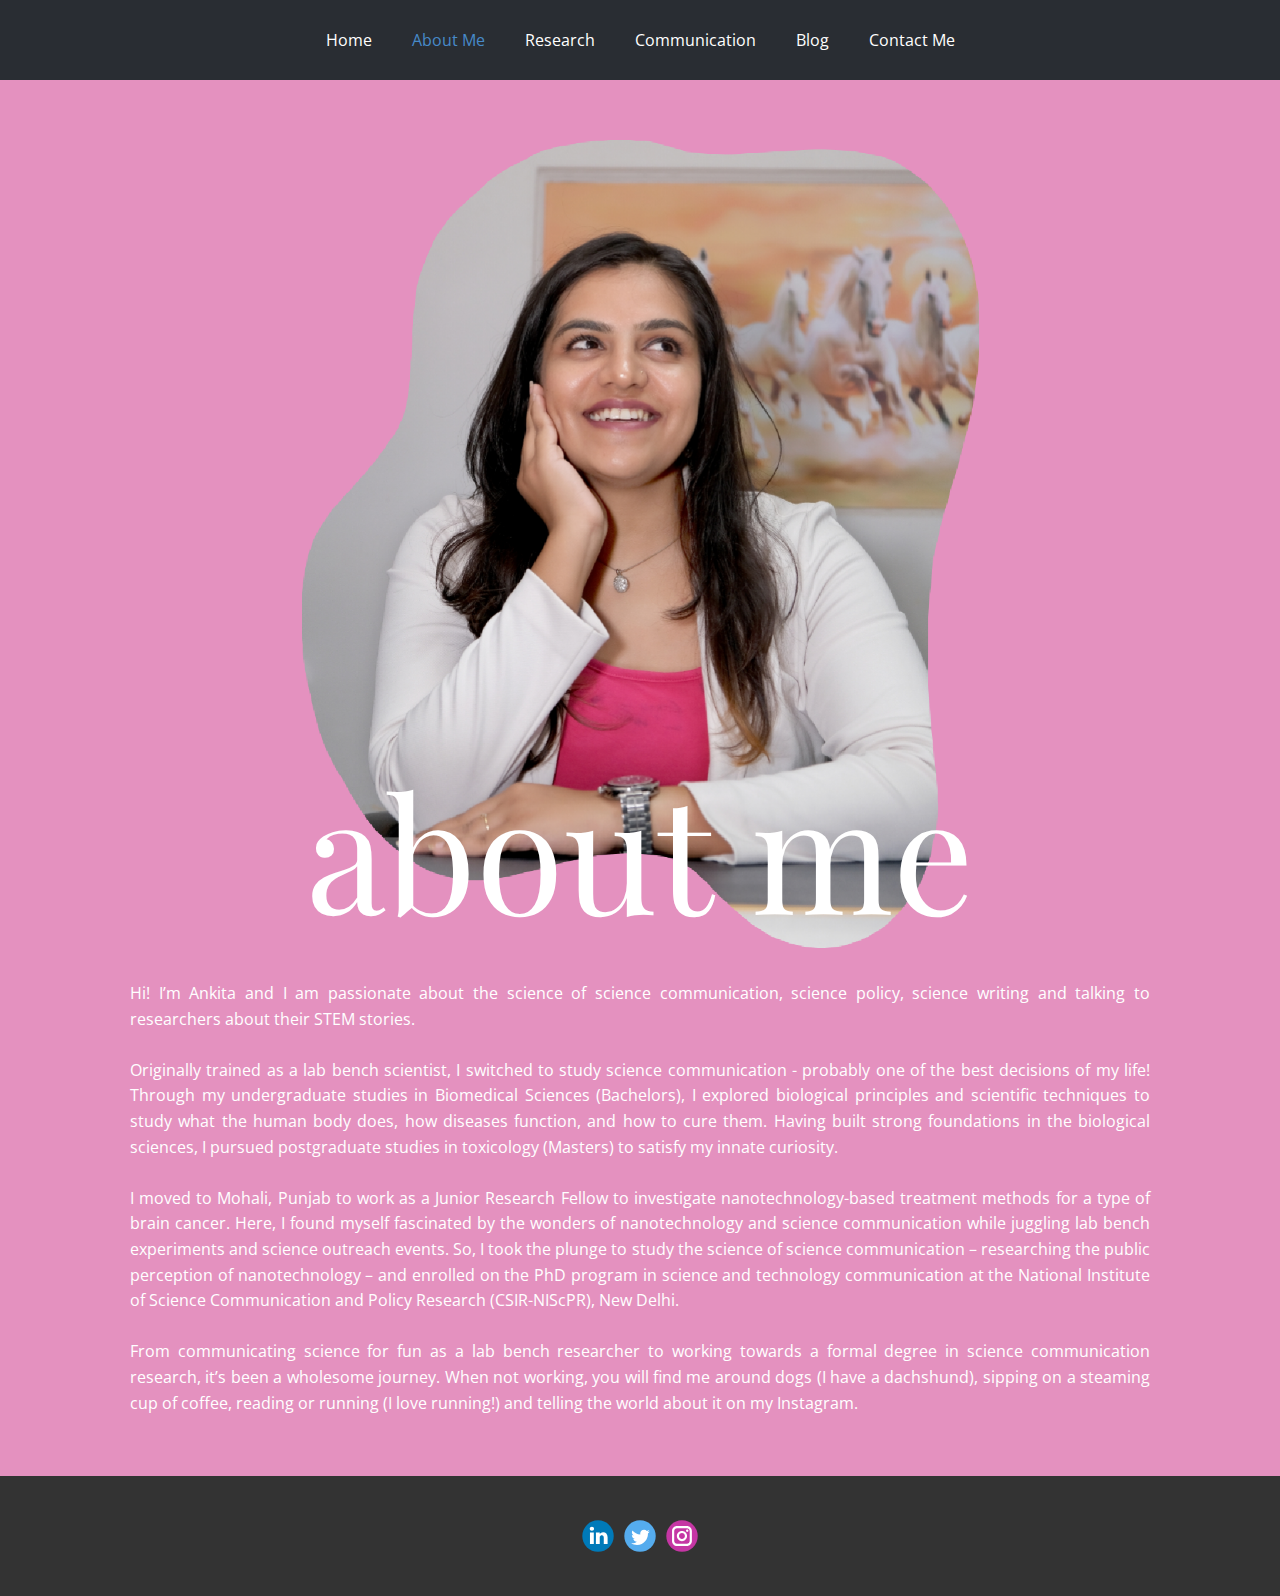
==== About-Me.html @ 52e80ef7 "Adding communication skills info on home page" ====
<!DOCTYPE html>
<html style="font-size: 16px;" lang="en"><head>
    <meta name="viewport" content="width=device-width, initial-scale=1.0">
    <meta charset="utf-8">
    <meta name="keywords" content="About Us">
    <meta name="description" content="">
    <title>About Me</title>
    <link rel="stylesheet" href="nicepage.css" media="screen">
<link rel="stylesheet" href="About-Me.css" media="screen">
    <script class="u-script" type="text/javascript" src="jquery.js" defer=""></script>
    <script class="u-script" type="text/javascript" src="nicepage.js" defer=""></script>
    <meta name="generator" content="Nicepage 4.14.1, nicepage.com">
    <link rel="icon" href="images/favicon1.png">
    <link id="u-theme-google-font" rel="stylesheet" href="https://fonts.googleapis.com/css?family=Roboto:100,100i,300,300i,400,400i,500,500i,700,700i,900,900i|Open+Sans:300,300i,400,400i,500,500i,600,600i,700,700i,800,800i">
    <link id="u-page-google-font" rel="stylesheet" href="https://fonts.googleapis.com/css?family=Playfair+Display:400,400i,500,500i,600,600i,700,700i,800,800i,900,900i">
    
    
    <script type="application/ld+json">{
		"@context": "http://schema.org",
		"@type": "Organization",
		"name": "Site1",
		"sameAs": [
				"https://www.linkedin.com/in/ankita-rathore-495b4094/",
				"https://twitter.com/ankitarathore02",
				"https://www.instagram.com/ankitarathore02"
		]
}</script>
    <meta name="theme-color" content="#478ac9">
    <meta name="twitter:site" content="@">
    <meta name="twitter:card" content="summary_large_image">
    <meta name="twitter:title" content="About Me">
    <meta name="twitter:description" content="Site1">
    <meta property="og:title" content="About Me">
    <meta property="og:description" content="">
    <meta property="og:type" content="website">
  </head>
  <body class="u-body u-xl-mode" data-lang="en"><header class="u-clearfix u-header u-palette-5-dark-3 u-sticky u-sticky-dbbc u-header" id="sec-faad"><div class="u-clearfix u-sheet u-valign-middle u-sheet-1">
        <nav class="u-align-center u-menu u-menu-dropdown u-offcanvas u-menu-1">
          <div class="menu-collapse" style="font-size: 1rem; letter-spacing: 0px;">
            <a class="u-button-style u-custom-left-right-menu-spacing u-custom-padding-bottom u-custom-text-hover-color u-custom-top-bottom-menu-spacing u-nav-link u-text-active-palette-1-base u-text-hover-palette-2-base" href="#">
              <svg class="u-svg-link" viewBox="0 0 24 24"><use xmlns:xlink="http://www.w3.org/1999/xlink" xlink:href="#menu-hamburger"></use></svg>
              <svg class="u-svg-content" version="1.1" id="menu-hamburger" viewBox="0 0 16 16" x="0px" y="0px" xmlns:xlink="http://www.w3.org/1999/xlink" xmlns="http://www.w3.org/2000/svg"><g><rect y="1" width="16" height="2"></rect><rect y="7" width="16" height="2"></rect><rect y="13" width="16" height="2"></rect>
</g></svg>
            </a>
          </div>
          <div class="u-custom-menu u-nav-container">
            <ul class="u-nav u-unstyled u-nav-1"><li class="u-nav-item"><a class="u-button-style u-nav-link u-text-active-palette-1-base u-text-hover-custom-color-3" href="Home.html" style="padding: 10px 20px;">Home</a>
</li><li class="u-nav-item"><a class="u-button-style u-nav-link u-text-active-palette-1-base u-text-hover-custom-color-3" href="About-Me.html" style="padding: 10px 20px;">About Me</a>
</li><li class="u-nav-item"><a class="u-button-style u-nav-link u-text-active-palette-1-base u-text-hover-custom-color-3" style="padding: 10px 20px;">Research</a><div class="u-nav-popup"><ul class="u-h-spacing-20 u-nav u-unstyled u-v-spacing-10 u-nav-2"><li class="u-nav-item"><a class="u-button-style u-nav-link u-white" href="PhD.html">PhD</a>
</li><li class="u-nav-item"><a class="u-button-style u-nav-link u-white" href="JRF.html">JRF</a>
</li></ul>
</div>
</li><li class="u-nav-item"><a class="u-button-style u-nav-link u-text-active-palette-1-base u-text-hover-custom-color-3" href="Communication.html" style="padding: 10px 20px;">Communication</a>
</li><li class="u-nav-item"><a class="u-button-style u-nav-link u-text-active-palette-1-base u-text-hover-custom-color-3" href="https://thetoxicminds.wordpress.com/" target="_blank" style="padding: 10px 20px;">Blog</a>
</li><li class="u-nav-item"><a class="u-button-style u-nav-link u-text-active-palette-1-base u-text-hover-custom-color-3" href="Contact-Me.html" style="padding: 10px 20px;">Contact Me</a>
</li></ul>
          </div>
          <div class="u-custom-menu u-nav-container-collapse">
            <div class="u-black u-container-style u-inner-container-layout u-opacity u-opacity-95 u-sidenav">
              <div class="u-inner-container-layout u-sidenav-overflow">
                <div class="u-menu-close"></div>
                <ul class="u-align-center u-nav u-popupmenu-items u-unstyled u-nav-3"><li class="u-nav-item"><a class="u-button-style u-nav-link" href="Home.html">Home</a>
</li><li class="u-nav-item"><a class="u-button-style u-nav-link" href="About-Me.html">About Me</a>
</li><li class="u-nav-item"><a class="u-button-style u-nav-link">Research</a><div class="u-nav-popup"><ul class="u-h-spacing-20 u-nav u-unstyled u-v-spacing-10 u-nav-4"><li class="u-nav-item"><a class="u-button-style u-nav-link" href="PhD.html">PhD</a>
</li><li class="u-nav-item"><a class="u-button-style u-nav-link" href="JRF.html">JRF</a>
</li></ul>
</div>
</li><li class="u-nav-item"><a class="u-button-style u-nav-link" href="Communication.html">Communication</a>
</li><li class="u-nav-item"><a class="u-button-style u-nav-link" href="https://thetoxicminds.wordpress.com/" target="_blank">Blog</a>
</li><li class="u-nav-item"><a class="u-button-style u-nav-link" href="Contact-Me.html">Contact Me</a>
</li></ul>
              </div>
            </div>
            <div class="u-black u-menu-overlay u-opacity u-opacity-70"></div>
          </div>
        </nav>
      </div></header>
    <section class="u-align-center u-clearfix u-custom-color-3 u-section-1" id="carousel_9396">
      <div class="u-clearfix u-sheet u-sheet-1">
        <img class="u-align-center u-expanded-width-xs u-image u-image-contain u-image-default u-image-1" src="images/FH_1658243537560.png" alt="" data-image-width="1080" data-image-height="1289">
        <h1 class="u-custom-font u-font-playfair-display u-text u-text-default u-text-1">about me</h1>
        <p class="u-align-justify u-text u-text-2"> Hi! I’m Ankita and I am passionate about the science of science communication, science policy, science writing and talking to researchers about their STEM stories.<br>
          <br>Originally trained as a lab bench scientist, I switched to study science communication - probably one of the best decisions of my life! Through my undergraduate studies in Biomedical Sciences (Bachelors), I explored biological principles and scientific techniques to study what the human body does, how diseases function, and how to cure them.&nbsp;Having built strong foundations in the biological sciences, I pursued postgraduate studies in toxicology (Masters) to satisfy my innate curiosity.&nbsp;<br>
          <br>I moved to Mohali, Punjab to work as a Junior Research Fellow to investigate nanotechnology-based treatment methods for a&nbsp;type of brain cancer. Here, I found myself fascinated by the wonders of nanotechnology and science communication while juggling lab bench experiments and science outreach events.&nbsp;So, I took the plunge to study the science of science communication – researching the public perception of nanotechnology – and enrolled on the PhD program in science and technology communication at the National Institute of Science Communication and Policy Research (CSIR-NIScPR), New Delhi.&nbsp;<br>
          <br>From communicating science for fun as a lab bench researcher to working towards a formal degree in science communication research, it’s been a wholesome journey. When not working, you will find me around dogs (I have a dachshund), sipping on a steaming cup of coffee, reading or running (I love running!) and telling the world about it on my Instagram.
        </p>
      </div>
    </section>
    
    
    <footer class="u-clearfix u-footer u-grey-80" id="sec-6951"><div class="u-clearfix u-sheet u-valign-middle u-sheet-1">
        <div class="u-align-left u-social-icons u-spacing-10 u-social-icons-1">
          <a class="u-social-url" title="linkedin" target="_blank" href="https://www.linkedin.com/in/ankita-rathore-495b4094/"><span class="u-icon u-social-icon u-social-linkedin u-icon-1"><svg class="u-svg-link" preserveAspectRatio="xMidYMin slice" viewBox="0 0 112 112" style=""><use xmlns:xlink="http://www.w3.org/1999/xlink" xlink:href="#svg-ac6b"></use></svg><svg class="u-svg-content" viewBox="0 0 112 112" x="0" y="0" id="svg-ac6b"><circle fill="currentColor" cx="56.1" cy="56.1" r="55"></circle><path fill="#FFFFFF" d="M41.3,83.7H27.9V43.4h13.4V83.7z M34.6,37.9L34.6,37.9c-4.6,0-7.5-3.1-7.5-7c0-4,3-7,7.6-7s7.4,3,7.5,7
            C42.2,34.8,39.2,37.9,34.6,37.9z M89.6,83.7H76.2V62.2c0-5.4-1.9-9.1-6.8-9.1c-3.7,0-5.9,2.5-6.9,4.9c-0.4,0.9-0.4,2.1-0.4,3.3v22.5
            H48.7c0,0,0.2-36.5,0-40.3h13.4v5.7c1.8-2.7,5-6.7,12.1-6.7c8.8,0,15.4,5.8,15.4,18.1V83.7z"></path></svg></span>
          </a>
          <a class="u-social-url" title="twitter" target="_blank" href="https://twitter.com/ankitarathore02"><span class="u-icon u-social-icon u-social-twitter u-icon-2"><svg class="u-svg-link" preserveAspectRatio="xMidYMin slice" viewBox="0 0 112 112" style=""><use xmlns:xlink="http://www.w3.org/1999/xlink" xlink:href="#svg-be21"></use></svg><svg class="u-svg-content" viewBox="0 0 112 112" x="0" y="0" id="svg-be21"><circle fill="currentColor" class="st0" cx="56.1" cy="56.1" r="55"></circle><path fill="#FFFFFF" d="M83.8,47.3c0,0.6,0,1.2,0,1.7c0,17.7-13.5,38.2-38.2,38.2C38,87.2,31,85,25,81.2c1,0.1,2.1,0.2,3.2,0.2
            c6.3,0,12.1-2.1,16.7-5.7c-5.9-0.1-10.8-4-12.5-9.3c0.8,0.2,1.7,0.2,2.5,0.2c1.2,0,2.4-0.2,3.5-0.5c-6.1-1.2-10.8-6.7-10.8-13.1
            c0-0.1,0-0.1,0-0.2c1.8,1,3.9,1.6,6.1,1.7c-3.6-2.4-6-6.5-6-11.2c0-2.5,0.7-4.8,1.8-6.7c6.6,8.1,16.5,13.5,27.6,14
            c-0.2-1-0.3-2-0.3-3.1c0-7.4,6-13.4,13.4-13.4c3.9,0,7.3,1.6,9.8,4.2c3.1-0.6,5.9-1.7,8.5-3.3c-1,3.1-3.1,5.8-5.9,7.4
            c2.7-0.3,5.3-1,7.7-2.1C88.7,43,86.4,45.4,83.8,47.3z"></path></svg></span>
          </a>
          <a class="u-social-url" title="instagram" target="_blank" href="https://www.instagram.com/ankitarathore02"><span class="u-icon u-social-icon u-social-instagram u-icon-3"><svg class="u-svg-link" preserveAspectRatio="xMidYMin slice" viewBox="0 0 112 112" style=""><use xmlns:xlink="http://www.w3.org/1999/xlink" xlink:href="#svg-6c42"></use></svg><svg class="u-svg-content" viewBox="0 0 112 112" x="0" y="0" id="svg-6c42"><circle fill="currentColor" cx="56.1" cy="56.1" r="55"></circle><path fill="#FFFFFF" d="M55.9,38.2c-9.9,0-17.9,8-17.9,17.9C38,66,46,74,55.9,74c9.9,0,17.9-8,17.9-17.9C73.8,46.2,65.8,38.2,55.9,38.2
            z M55.9,66.4c-5.7,0-10.3-4.6-10.3-10.3c-0.1-5.7,4.6-10.3,10.3-10.3c5.7,0,10.3,4.6,10.3,10.3C66.2,61.8,61.6,66.4,55.9,66.4z"></path><path fill="#FFFFFF" d="M74.3,33.5c-2.3,0-4.2,1.9-4.2,4.2s1.9,4.2,4.2,4.2s4.2-1.9,4.2-4.2S76.6,33.5,74.3,33.5z"></path><path fill="#FFFFFF" d="M73.1,21.3H38.6c-9.7,0-17.5,7.9-17.5,17.5v34.5c0,9.7,7.9,17.6,17.5,17.6h34.5c9.7,0,17.5-7.9,17.5-17.5V38.8
            C90.6,29.1,82.7,21.3,73.1,21.3z M83,73.3c0,5.5-4.5,9.9-9.9,9.9H38.6c-5.5,0-9.9-4.5-9.9-9.9V38.8c0-5.5,4.5-9.9,9.9-9.9h34.5
            c5.5,0,9.9,4.5,9.9,9.9V73.3z"></path></svg></span>
          </a>
        </div>
      </div></footer>
  
</body></html>
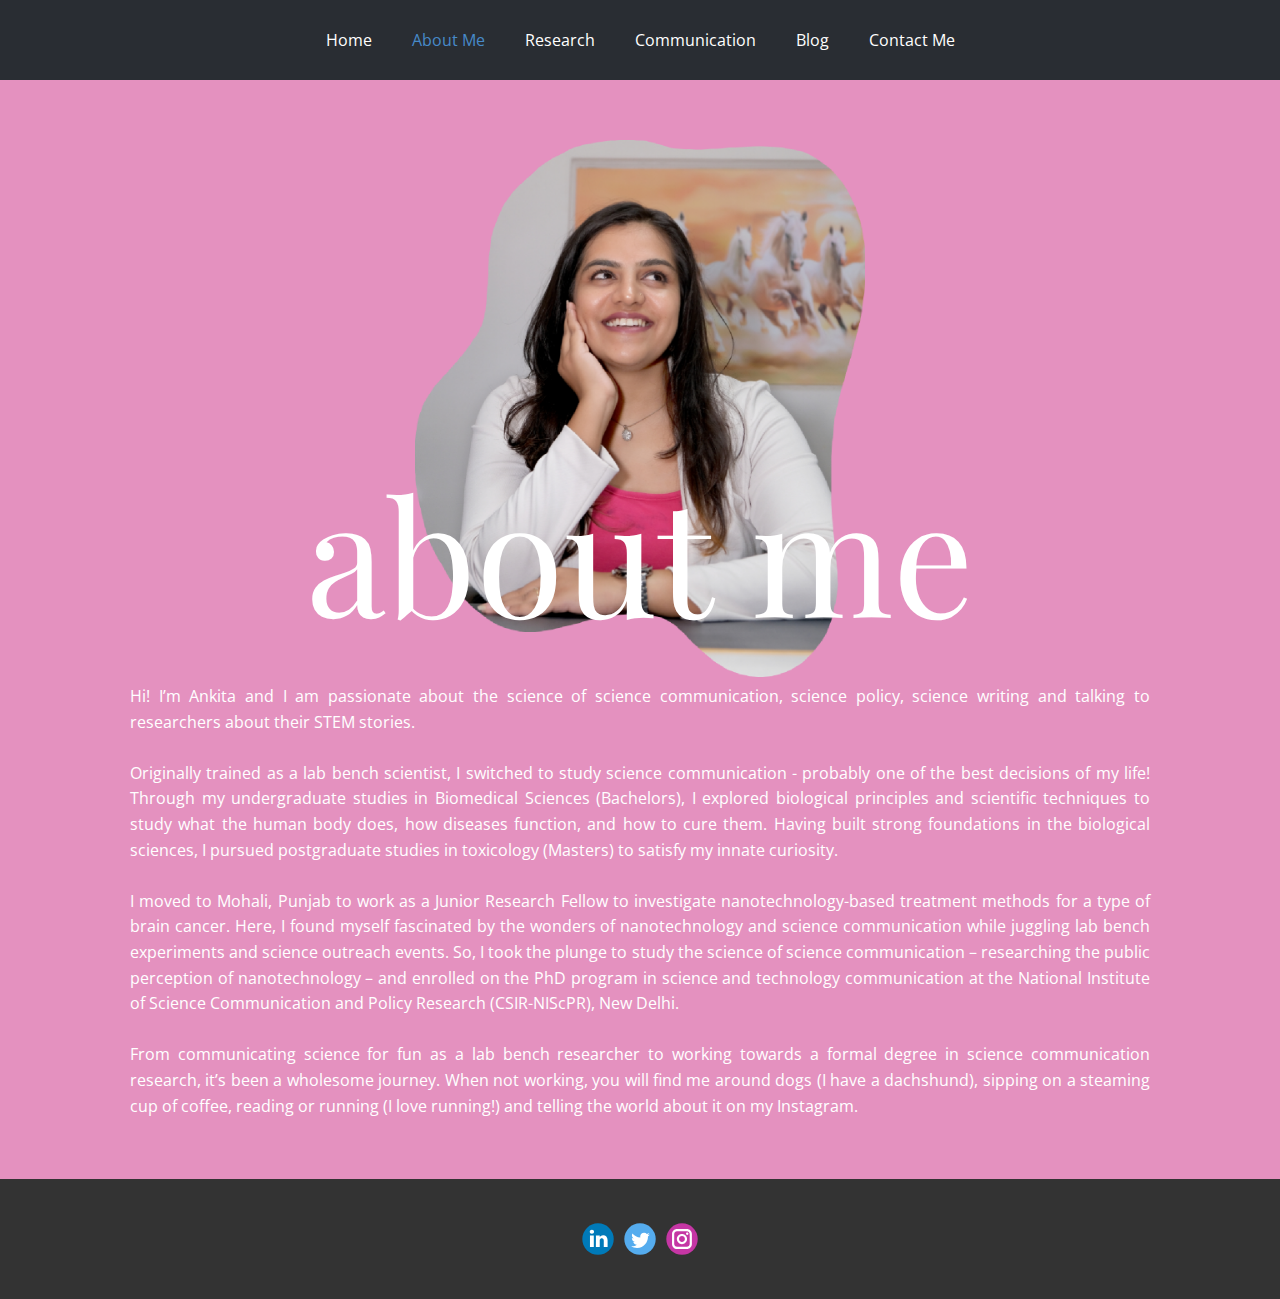
==== commit 0ba35a65: "Adding Research page and some other changes" ====
--- a/About-Me.html
+++ b/About-Me.html
@@ -4,12 +4,15 @@
     <meta charset="utf-8">
     <meta name="keywords" content="About Us">
     <meta name="description" content="">
-    <title>About Me</title>
+    <title>About Me - Ankita Rathore</title>
     <link rel="stylesheet" href="nicepage.css" media="screen">
 <link rel="stylesheet" href="About-Me.css" media="screen">
     <script class="u-script" type="text/javascript" src="jquery.js" defer=""></script>
     <script class="u-script" type="text/javascript" src="nicepage.js" defer=""></script>
     <meta name="generator" content="Nicepage 4.14.1, nicepage.com">
+    <meta property="og:title" content="About Me - Ankita Rathore">
+    <meta property="og:image" content="images/favicon1.png">
+    <meta property="og:url" content="ankitarathore.com/About-Me.html">
     <link rel="icon" href="images/favicon1.png">
     <link id="u-theme-google-font" rel="stylesheet" href="https://fonts.googleapis.com/css?family=Roboto:100,100i,300,300i,400,400i,500,500i,700,700i,900,900i|Open+Sans:300,300i,400,400i,500,500i,600,600i,700,700i,800,800i">
     <link id="u-page-google-font" rel="stylesheet" href="https://fonts.googleapis.com/css?family=Playfair+Display:400,400i,500,500i,600,600i,700,700i,800,800i,900,900i">
@@ -28,14 +31,13 @@
     <meta name="theme-color" content="#478ac9">
     <meta name="twitter:site" content="@">
     <meta name="twitter:card" content="summary_large_image">
-    <meta name="twitter:title" content="About Me">
+    <meta name="twitter:title" content="About Me - Ankita Rathore">
     <meta name="twitter:description" content="Site1">
-    <meta property="og:title" content="About Me">
     <meta property="og:description" content="">
     <meta property="og:type" content="website">
   </head>
   <body class="u-body u-xl-mode" data-lang="en"><header class="u-clearfix u-header u-palette-5-dark-3 u-sticky u-sticky-dbbc u-header" id="sec-faad"><div class="u-clearfix u-sheet u-valign-middle u-sheet-1">
-        <nav class="u-align-center u-menu u-menu-dropdown u-offcanvas u-menu-1">
+        <nav class="u-align-center u-menu u-menu-one-level u-offcanvas u-menu-1">
           <div class="menu-collapse" style="font-size: 1rem; letter-spacing: 0px;">
             <a class="u-button-style u-custom-left-right-menu-spacing u-custom-padding-bottom u-custom-text-hover-color u-custom-top-bottom-menu-spacing u-nav-link u-text-active-palette-1-base u-text-hover-palette-2-base" href="#">
               <svg class="u-svg-link" viewBox="0 0 24 24"><use xmlns:xlink="http://www.w3.org/1999/xlink" xlink:href="#menu-hamburger"></use></svg>
@@ -46,10 +48,7 @@
           <div class="u-custom-menu u-nav-container">
             <ul class="u-nav u-unstyled u-nav-1"><li class="u-nav-item"><a class="u-button-style u-nav-link u-text-active-palette-1-base u-text-hover-custom-color-3" href="Home.html" style="padding: 10px 20px;">Home</a>
 </li><li class="u-nav-item"><a class="u-button-style u-nav-link u-text-active-palette-1-base u-text-hover-custom-color-3" href="About-Me.html" style="padding: 10px 20px;">About Me</a>
-</li><li class="u-nav-item"><a class="u-button-style u-nav-link u-text-active-palette-1-base u-text-hover-custom-color-3" style="padding: 10px 20px;">Research</a><div class="u-nav-popup"><ul class="u-h-spacing-20 u-nav u-unstyled u-v-spacing-10 u-nav-2"><li class="u-nav-item"><a class="u-button-style u-nav-link u-white" href="PhD.html">PhD</a>
-</li><li class="u-nav-item"><a class="u-button-style u-nav-link u-white" href="JRF.html">JRF</a>
-</li></ul>
-</div>
+</li><li class="u-nav-item"><a class="u-button-style u-nav-link u-text-active-palette-1-base u-text-hover-custom-color-3" href="Research.html" style="padding: 10px 20px;">Research</a>
 </li><li class="u-nav-item"><a class="u-button-style u-nav-link u-text-active-palette-1-base u-text-hover-custom-color-3" href="Communication.html" style="padding: 10px 20px;">Communication</a>
 </li><li class="u-nav-item"><a class="u-button-style u-nav-link u-text-active-palette-1-base u-text-hover-custom-color-3" href="https://thetoxicminds.wordpress.com/" target="_blank" style="padding: 10px 20px;">Blog</a>
 </li><li class="u-nav-item"><a class="u-button-style u-nav-link u-text-active-palette-1-base u-text-hover-custom-color-3" href="Contact-Me.html" style="padding: 10px 20px;">Contact Me</a>
@@ -59,12 +58,9 @@
             <div class="u-black u-container-style u-inner-container-layout u-opacity u-opacity-95 u-sidenav">
               <div class="u-inner-container-layout u-sidenav-overflow">
                 <div class="u-menu-close"></div>
-                <ul class="u-align-center u-nav u-popupmenu-items u-unstyled u-nav-3"><li class="u-nav-item"><a class="u-button-style u-nav-link" href="Home.html">Home</a>
+                <ul class="u-align-center u-nav u-popupmenu-items u-unstyled u-nav-2"><li class="u-nav-item"><a class="u-button-style u-nav-link" href="Home.html">Home</a>
 </li><li class="u-nav-item"><a class="u-button-style u-nav-link" href="About-Me.html">About Me</a>
-</li><li class="u-nav-item"><a class="u-button-style u-nav-link">Research</a><div class="u-nav-popup"><ul class="u-h-spacing-20 u-nav u-unstyled u-v-spacing-10 u-nav-4"><li class="u-nav-item"><a class="u-button-style u-nav-link" href="PhD.html">PhD</a>
-</li><li class="u-nav-item"><a class="u-button-style u-nav-link" href="JRF.html">JRF</a>
-</li></ul>
-</div>
+</li><li class="u-nav-item"><a class="u-button-style u-nav-link" href="Research.html">Research</a>
 </li><li class="u-nav-item"><a class="u-button-style u-nav-link" href="Communication.html">Communication</a>
 </li><li class="u-nav-item"><a class="u-button-style u-nav-link" href="https://thetoxicminds.wordpress.com/" target="_blank">Blog</a>
 </li><li class="u-nav-item"><a class="u-button-style u-nav-link" href="Contact-Me.html">Contact Me</a>
--- a/nicepage.css
+++ b/nicepage.css
@@ -38471,15 +38471,7 @@
 
 .u-header .u-nav-2 {
   font-size: 1rem;
-}
-
-.u-header .u-nav-3 {
-  font-size: 1rem;
   letter-spacing: 0px;
-}
-
-.u-header .u-nav-4 {
-  font-size: 1rem;
 }
 @media (max-width: 1199px) {
   .u-header .u-menu-1 {
--- a/About-Me.css
+++ b/About-Me.css
@@ -3,18 +3,18 @@
 }
 
 .u-section-1 .u-sheet-1 {
-  min-height: 1232px;
+  min-height: 1089px;
 }
 
 .u-section-1 .u-image-1 {
-  width: 677px;
-  height: 808px;
+  width: 450px;
+  height: 537px;
   margin: 60px auto 0;
 }
 
 .u-section-1 .u-text-1 {
   font-size: 10rem;
-  margin: -187px auto 0;
+  margin: -213px auto 0;
 }
 
 .u-section-1 .u-text-2 {
@@ -46,18 +46,8 @@
 }
 
 @media (max-width: 767px) {
-  .u-section-1 .u-sheet-1 {
-    min-height: 1068px;
-  }
-
-  .u-section-1 .u-image-1 {
-    width: 540px;
-    height: 644px;
-  }
-
   .u-section-1 .u-text-1 {
     font-size: 6rem;
-    margin-top: -23px;
     margin-left: auto;
   }
 
@@ -74,7 +64,7 @@
   }
 
   .u-section-1 .u-image-1 {
-    height: 405px;
+    height: 406px;
     margin-right: initial;
     margin-left: initial;
     width: auto;
@@ -82,7 +72,7 @@
 
   .u-section-1 .u-text-1 {
     font-size: 4.5rem;
-    margin-top: 216px;
+    margin-top: -82px;
     margin-left: 19px;
     margin-right: 19px;
   }
